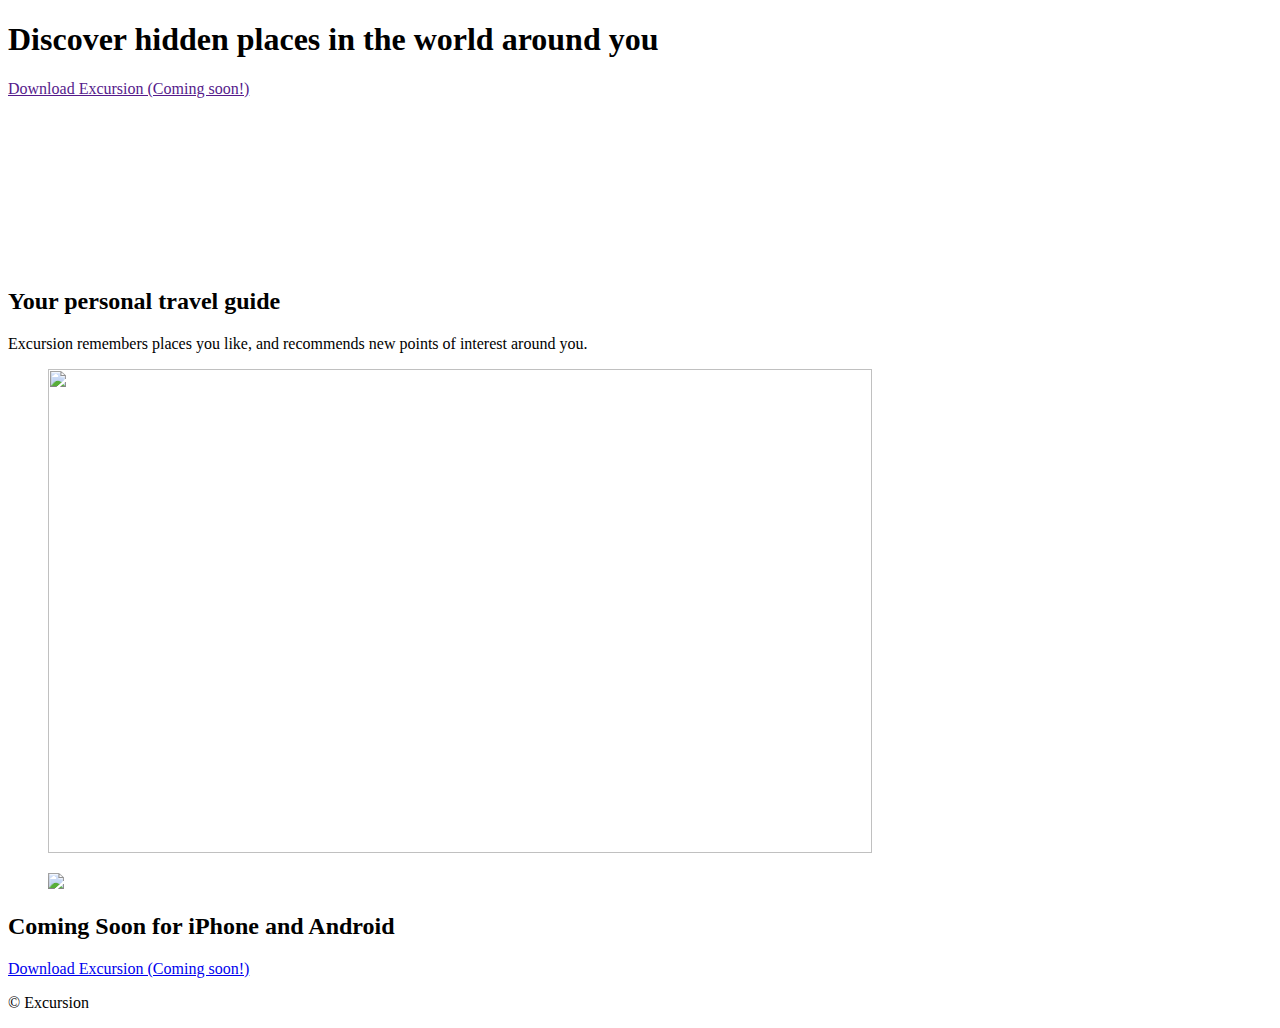
==== index.html @ 6999ba68 "rename file" ====
<!DOCTYPE html> 
<html lang="en">
<head>
    <meta charset="UTF-8">
    <meta name="viewport" content="width=device-width, initial-scale=1.0">
    <title>Excursion</title>
    
    <link rel="stylesheet" type="text/css" href="c:/excursion/resources0/css0/style0.css">
</head>
<body>
    <main>
    <section>
    <article>
    

    <header>

    <h1>Discover hidden places in the world around you</h1>
    <nav>
    <p class="anchortextaglin"><a href="" id="navlink">Download Excursion (Coming soon!)</a></p>

     </nav>

</header>

<video autoplay="" muted="" loop=""> <source src="c:/excursion/resources0/videos0/excursionvid.mp4" 
type="video/mp4"> Your browser does not support the video tag</video>

    <h2>Your personal travel guide</h2>

    <p>Excursion remembers places you like, and recommends new points of interest around you.</p>

    <figure>

      <img src="c:/excursion/resources0/images0/camp.jpg" width="824" height="484">


    </figure>

    <figure>
        <img src="c:/excursion/resources0/images0/phoneicon.png">

    </figure>


    <h2>Coming Soon for iPhone and Android</h2>

    <p class="anchortextaglin"><a href="#navlink">Download Excursion (Coming soon!)</a></p>
</main>
</article>
</section>
</main>

    <footer>
        <p>© Excursion</p>


    </footer>



</body>
</html>
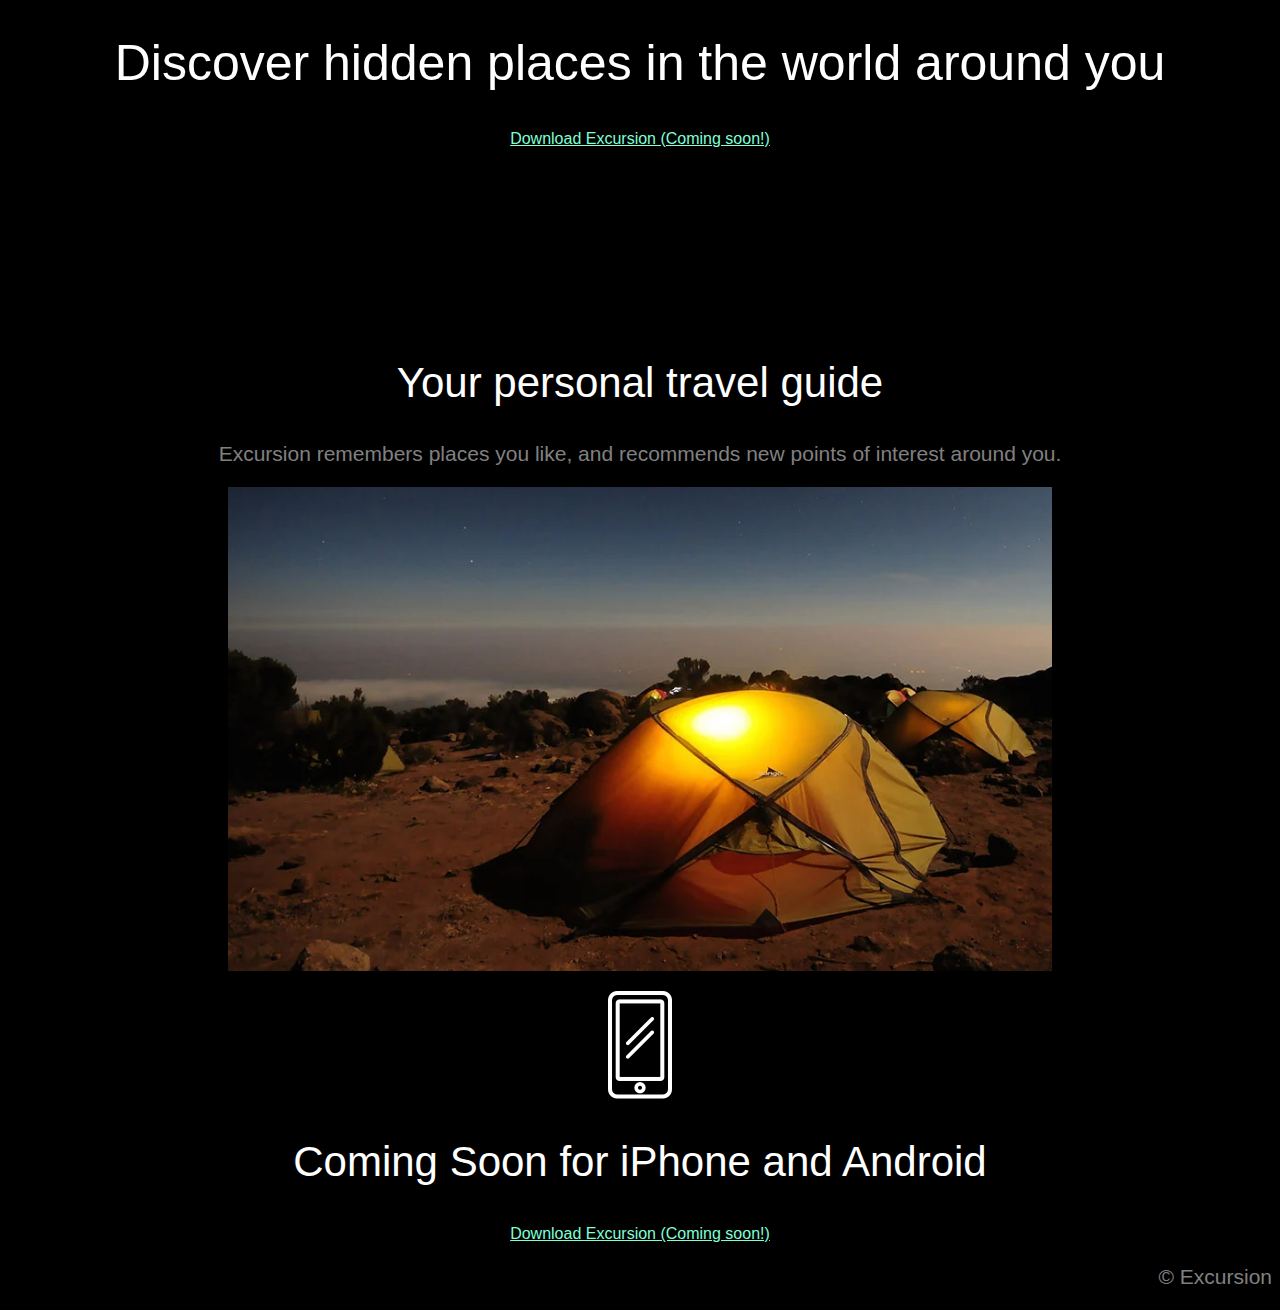
==== commit 0c960aa4: "moving from / from html" ====
--- a/index.html
+++ b/index.html
@@ -5,7 +5,7 @@
     <meta name="viewport" content="width=device-width, initial-scale=1.0">
     <title>Excursion</title>
     
-    <link rel="stylesheet" type="text/css" href="c:/excursion/resources0/css0/style0.css">
+    <link rel="stylesheet" type="text/css" href="style.css">
 </head>
 <body>
     <main>
@@ -23,7 +23,7 @@
 
 </header>
 
-<video autoplay="" muted="" loop=""> <source src="c:/excursion/resources0/videos0/excursionvid.mp4" 
+<video autoplay="" muted="" loop=""> <source src="excursionvid.mp4" 
 type="video/mp4"> Your browser does not support the video tag</video>
 
     <h2>Your personal travel guide</h2>
@@ -32,13 +32,13 @@
 
     <figure>
 
-      <img src="c:/excursion/resources0/images0/camp.jpg" width="824" height="484">
+      <img src="camp.jpg" width="824" height="484">
 
 
     </figure>
 
     <figure>
-        <img src="c:/excursion/resources0/images0/phoneicon.png">
+        <img src="phoneicon.png">
 
     </figure>
 
--- a/style.css
+++ b/style.css
@@ -0,0 +1,16 @@
+body {background-color: black; color: white; 
+    font-family: Verdana, Geneva, Tahoma, sans-serif; text-align: center;
+; }
+
+h1 {text-align: center; font-size: 50px; font-weight: normal;}
+
+a {color: aquamarine; font-size: 16px; text-decoration: underline; }
+
+.anchortextaglin {text-align: center;}
+
+p {color: gray; font-size: 21px;}
+
+h2 {font-weight: 300; font-size: 42px;}
+
+footer {text-align: right;}
+
